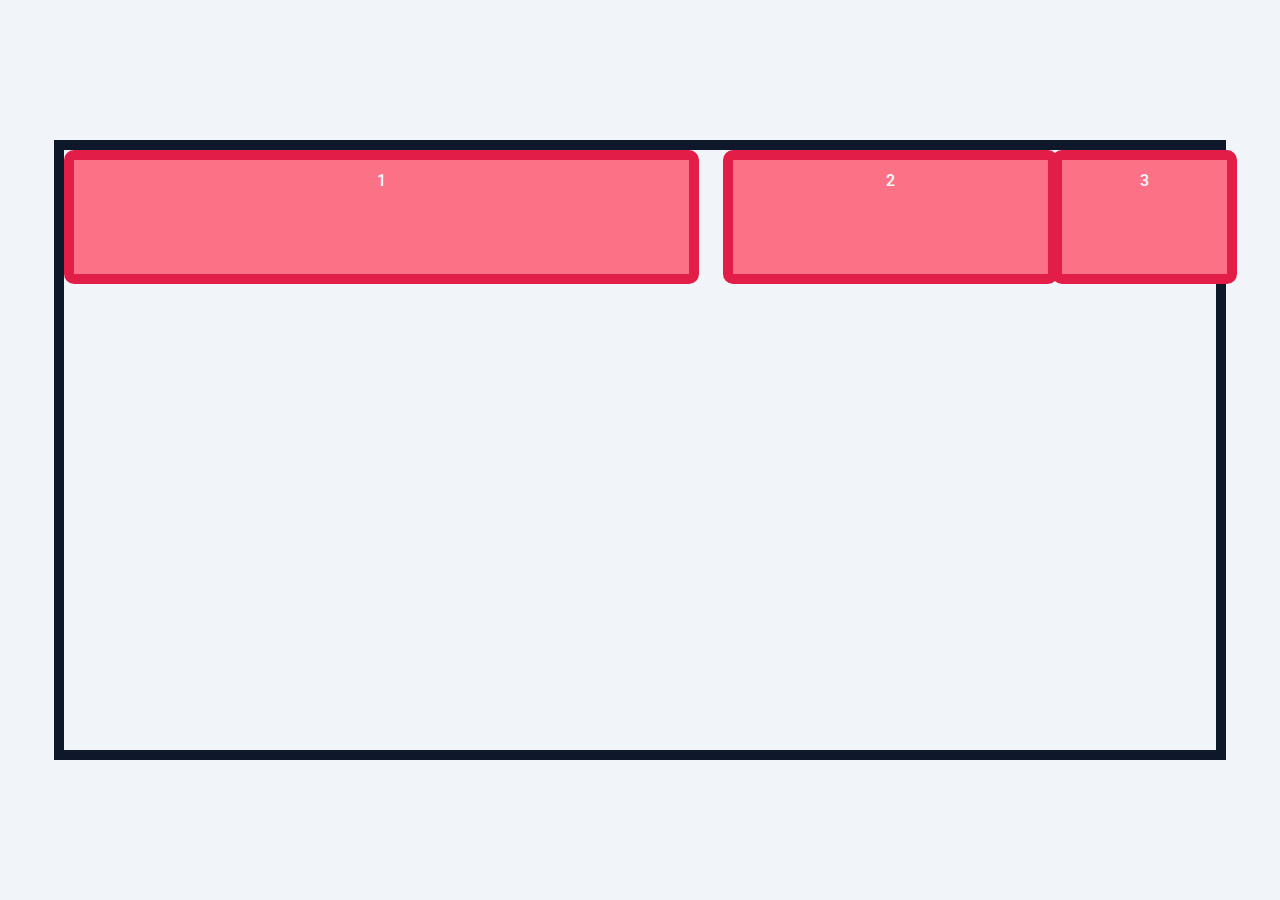
==== indices.html @ a6720ef4 "add: grid" ====
<html>
<html lang="en">
  <head>
    <link rel="stylesheet" href="grid.css" />
    <link rel="preconnect" href="https://fonts.googleapis.com" />
    <link rel="preconnect" href="https://fonts.gstatic.com" crossorigin />
    <link
      href="https://fonts.googleapis.com/css2?family=Roboto:wght@100;400;700&display=swap"
      rel="stylesheet"
    />
    <title>CSS Grid</title>
  </head>
  <body>
    <div class="container">
      <div class="item item-1">1</div>
      <div class="item item-2">2</div>
      <div class="item item-3">3</div>
    </div>
  </body>
</html>
---- grid.css ----
:root{
    --clr-dark: #0f172a ;    
    --clr-light:#f1f5f9;    
    --clr-accent: #e11d48 ;    
}

*,
*::before
*::after{
    box-sizing: border-box;
}

body{
    margin: 0;
    padding: 0;
    line-height: 1.6;
    word-spacing: 1.4px;
    font-family: "Roboto", sans-serif;
    color: var(--clr-dark);
    background-color: var(--clr-light);
    display: flex;
    justify-content: center;
    align-items: center;
    height: 100vh;
}

.container{
    width: 90%;
    height: 600px;
    margin: 0 auto;
    border: 10px solid var(--clr-dark);
}

.item{
    width: 91%;
    height: 98px;
    background-color: #fb7185;
    padding: 0.5rem;
    font-weight: 600;
    color: var(--clr-light);
    text-align: center;
    border: 10px solid var(--clr-accent);
    border-radius: 10px;
}

.container{
    display: grid;
    grid-template-rows: repeat(4, 100px);
    grid-template-columns: repeat(auto-fit, minmax(100px, 1fr));
    gap: 1px;
}

.item-1{
    grid-column-start: 1;
    grid-column-end: 5;
    grid-row-start: 1;
    grid-row-end: 5;
} 

.item-2{
    grid-column: span 2;
    grid-row: span 2;
}
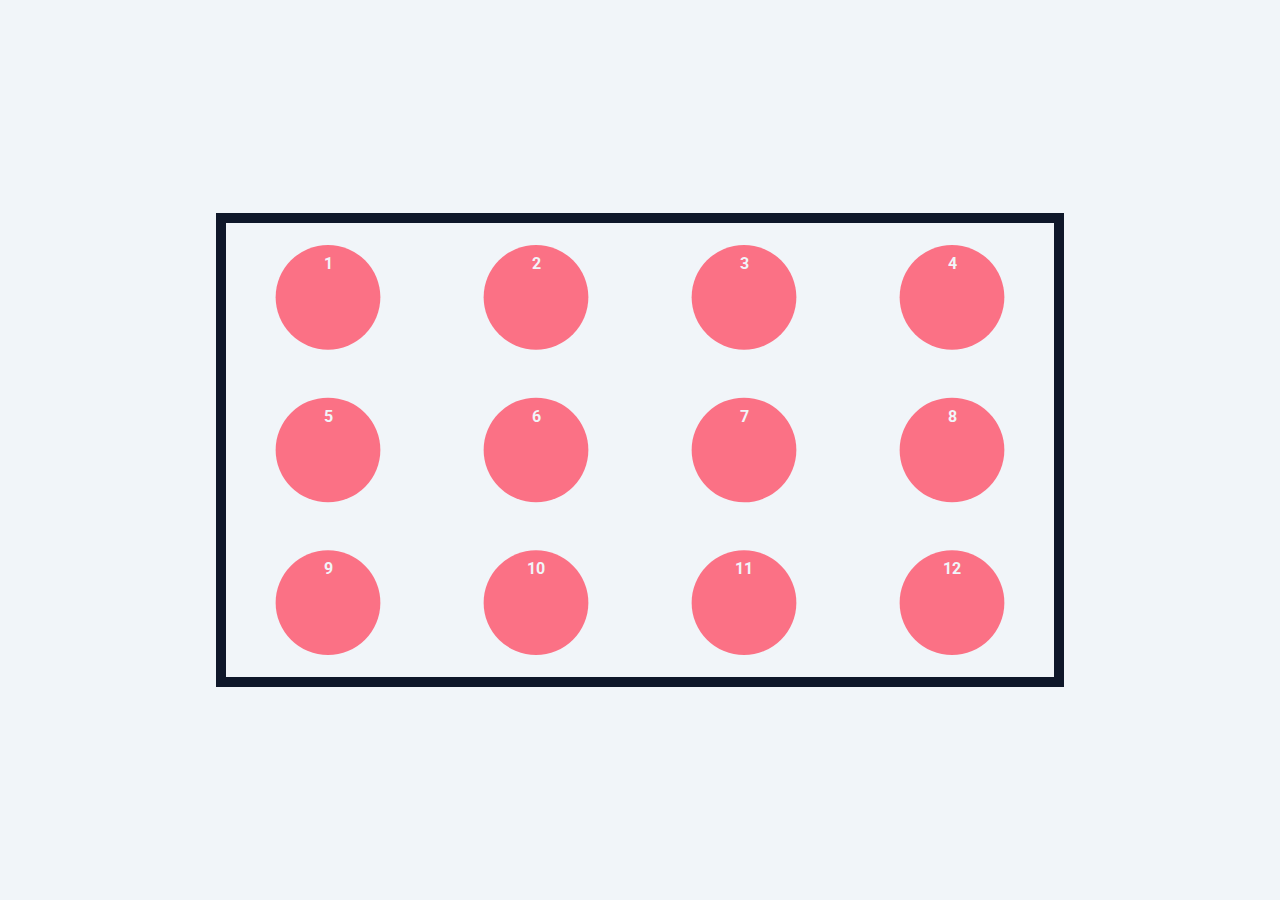
==== commit 8e341538: "updated: grid" ====
--- a/indices.html
+++ b/indices.html
@@ -15,6 +15,15 @@
       <div class="item item-1">1</div>
       <div class="item item-2">2</div>
       <div class="item item-3">3</div>
+      <div class="item item-4">4</div>
+      <div class="item item-5">5</div>
+      <div class="item item-6">6</div>
+      <div class="item item-7">7</div>
+      <div class="item item-8">8</div>
+      <div class="item item-9">9</div>
+      <div class="item item-10">10</div>
+      <div class="item item-11">11</div>
+      <div class="item item-12">12</div>
     </div>
   </body>
 </html>--- a/grid.css
+++ b/grid.css
@@ -25,40 +25,43 @@
 }
 
 .container{
-    width: 90%;
-    height: 600px;
+    width: auto;
+    height: 50vh;
     margin: 0 auto;
     border: 10px solid var(--clr-dark);
+    gap: .5rem; 
+    padding: .1rem;
+}
+
+
+.container{
+    display: grid;
+    grid-template-columns: repeat(4, 200px) ;
+    /* grid-template-rows: 200px;  */
+    /* grid-auto-rows: 150px; */
 }
 
 .item{
-    width: 91%;
-    height: 98px;
     background-color: #fb7185;
-    padding: 0.5rem;
-    font-weight: 600;
+    padding: 1rem;
+    font-weight: 700;
     color: var(--clr-light);
     text-align: center;
     border: 10px solid var(--clr-accent);
     border-radius: 10px;
+    clip-path: circle(30%);
+    transition: all .5s ease;
 }
 
-.container{
-    display: grid;
-    grid-template-rows: repeat(4, 100px);
-    grid-template-columns: repeat(auto-fit, minmax(100px, 1fr));
-    gap: 1px;
+.item:hover{
+    clip-path: circle(100%);
 }
-
-.item-1{
-    grid-column-start: 1;
-    grid-column-end: 5;
-    grid-row-start: 1;
-    grid-row-end: 5;
+/* .item-1{
+    grid-column: span 2;
+    grid-row: span 3;
 } 
-
 .item-2{
-    grid-column: span 2;
     grid-row: span 2;
-} 
-
+    /* grid-column: 3 / 4;
+    grid-row: 1 / 2; 
+} */